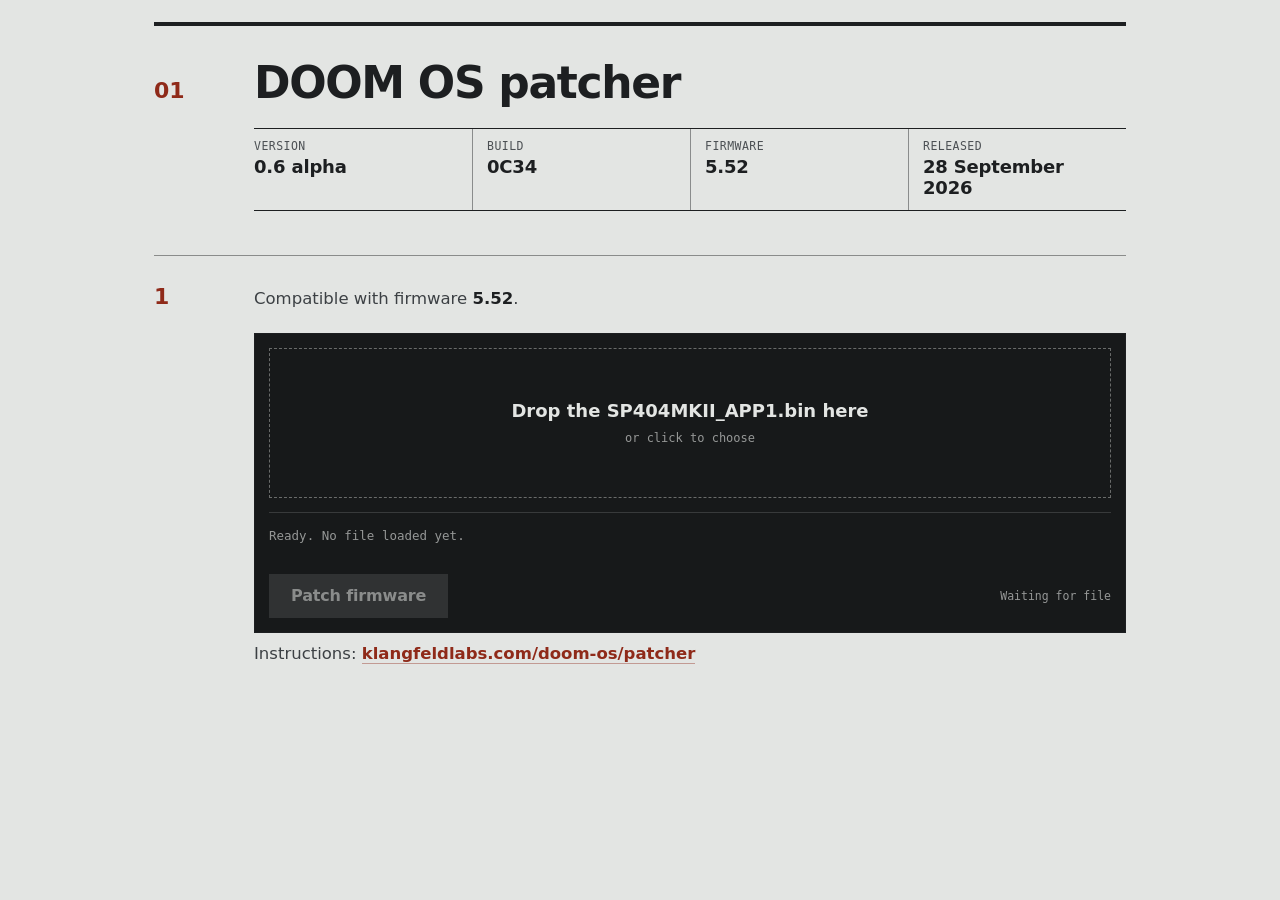
==== index.html @ a774121a "DOOM OS 0.6-alpha" ====
<!DOCTYPE html>
<html lang="en">
<head>
<meta charset="utf-8">
<meta name="viewport" content="width=device-width, initial-scale=1">
<title>DOOM OS patcher</title>
<meta name="description" content="Patches the official Roland SP-404MK2 firmware with DOOM OS, in your browser. Nothing is uploaded.">
<style>

:root {
  --paper: #e3e5e3;
  --ink: #1d1f21;
  --text: #3c4044;
  --quiet: #4c5054;
  --accent: #a8331f;
  --accent-text: #8f2a19;
  --box: #d5d8d6;
  --panel: #17191a;
  --panel-ink: #e3e5e3;
  --panel-dim: rgba(227, 229, 227, 0.62);
  --panel-line: rgba(227, 229, 227, 0.16);
  --ok: #9fd3a8;
  --bad: #ff8a73;
  --hot: #d9482e;
  --rule: rgba(29, 31, 33, 0.45);
  --mono: 'IBM Plex Mono', ui-monospace, SFMono-Regular, Menlo, monospace;
}
* { box-sizing: border-box; }
html, body { margin: 0; background: var(--paper); }
body {
  color: var(--ink);
  font-family: Barlow, system-ui, -apple-system, 'Segoe UI', sans-serif;
  -webkit-font-smoothing: antialiased;
  text-wrap: pretty;
}
a { color: var(--ink); text-decoration: none; }
a:hover { color: var(--accent); }
::selection { background: rgba(168, 51, 31, 0.2); }
button { font: inherit; }
strong, b { font-weight: 700; color: var(--ink); }

.wrap { margin: 0 auto; max-width: 1060px; padding: 0 44px 56px; }

header.site { padding-top: 32px; display: flex; align-items: center; gap: 16px; }
.kf {
  width: 44px; height: 44px; flex: none; background: var(--accent); color: #fff;
  display: grid; place-items: center; font-size: 19px; font-weight: 700; letter-spacing: -0.02em;
}
.kf:hover { color: #fff; }
.brand { margin: 0; font-size: 16px; font-weight: 700; letter-spacing: -0.01em; }
.tagline { margin: 1px 0 0; font-size: 14px; font-weight: 500; color: var(--quiet); }

.row {
  display: grid; grid-template-columns: 72px minmax(0, 1fr) 180px; column-gap: 28px;
}
.row > .n { grid-column: 1; align-self: baseline; font-size: 22px; font-weight: 700; color: var(--accent-text); }
.row > .body { grid-column: 2 / 4; align-self: baseline; }

.title { margin-top: 22px; border-top: 4px solid var(--ink); padding-top: 34px; }
h1 { margin: 0; font-size: 44px; font-weight: 700; letter-spacing: -0.03em; line-height: 1.05; }
.lede { margin: 14px 0 0; font-size: 17.5px; line-height: 1.6; color: var(--text); }
.facts {
  margin: 22px 0 0; display: grid; grid-template-columns: repeat(4, minmax(0, 1fr));
  border-top: 1px solid var(--ink); border-bottom: 1px solid var(--ink);
}
.facts > div { padding: 10px 14px 12px 0; }
.facts > div + div { padding-left: 14px; border-left: 1px solid var(--rule); }
.facts dt {
  font-family: var(--mono); font-size: 11.5px; letter-spacing: 0.04em; text-transform: uppercase;
  color: var(--quiet);
}
.facts dd { margin: 3px 0 0; font-size: 18px; font-weight: 700; letter-spacing: -0.01em; }

main { margin-top: 44px; }
article.row { padding: 22px 0 36px; border-top: 1px solid var(--rule); }
h2 { margin: 0; font-size: 26px; font-weight: 700; letter-spacing: -0.02em; line-height: 1.2; }
p.t { margin: 8px 0 0; font-size: 16.5px; line-height: 1.6; color: var(--text); }
p.t + p.t { margin-top: 12px; }
ol.steps {
  margin: 16px 0 0; padding-left: 22px; display: flex; flex-direction: column; gap: 8px;
  font-size: 16px; line-height: 1.6; color: var(--text);
}
a.inline { color: var(--accent-text); font-weight: 600; border-bottom: 1px solid rgba(143, 42, 25, 0.4); }
.tip { margin: 16px 0 4px; padding: 12px 16px 13px; border-left: 3px solid var(--accent); background: var(--box); }
.tip .label {
  display: block; margin-bottom: 3px; font-family: var(--mono); font-size: 11.5px;
  letter-spacing: 0.04em; text-transform: uppercase; color: var(--accent-text);
}
.tip p { margin: 0; font-size: 16px; line-height: 1.6; color: var(--text); }

.linkbox {
  margin-top: 18px; display: flex; align-items: center; gap: 16px; padding: 14px 16px;
  border: 1px solid var(--ink); background: var(--box);
}
.linkbox .url { min-width: 0; overflow-wrap: anywhere; font-family: var(--mono); font-size: 13px; }
.linkbox .go { margin-left: auto; flex: none; font-weight: 600; color: var(--accent-text); }

/* the patcher */
.panel { margin-top: 20px; background: var(--panel); color: var(--panel-ink); border: 1px solid var(--ink); }
.drop {
  margin: 14px; min-height: 150px; padding: 24px; cursor: pointer; text-align: center;
  display: flex; flex-direction: column; align-items: center; justify-content: center; gap: 10px;
  border: 1.5px dashed rgba(227, 229, 227, 0.4);
}
.drop:focus-visible { outline: 2px solid var(--hot); outline-offset: 2px; }
.drop.over { border-color: var(--hot); background: rgba(217, 72, 46, 0.12); }
.drop.bad { border-color: var(--bad); }
.drop .big { margin: 0; font-size: 18px; font-weight: 600; overflow-wrap: anywhere; }
.drop .big.file { font-family: var(--mono); font-size: 14px; font-weight: 400; }
.drop .small { margin: 0; font-family: var(--mono); font-size: 12px; color: var(--panel-dim); }
.status {
  margin: 0 14px; padding: 12px 0; border-top: 1px solid var(--panel-line);
  font-family: var(--mono); font-size: 12.5px; line-height: 1.75; min-height: 48px; color: var(--panel-dim);
}
.status.ok { color: var(--ok); }
.status.bad { color: var(--bad); }
.actions { padding: 14px; display: flex; flex-wrap: wrap; align-items: center; gap: 12px; }
.btn {
  height: 44px; padding: 0 22px; border: 0; display: inline-flex; align-items: center; gap: 10px;
  font-size: 16px; font-weight: 700; letter-spacing: -0.01em;
  background: var(--accent); color: #fff; cursor: pointer;
}
.btn:hover { color: #fff; }
.btn:disabled { background: rgba(227, 229, 227, 0.12); color: rgba(227, 229, 227, 0.5); cursor: not-allowed; }
.btn.ghost {
  padding: 0 16px; border: 1px solid rgba(227, 229, 227, 0.35); background: transparent;
  color: var(--panel-ink); font-family: var(--mono); font-size: 12px; font-weight: 400;
}
.state { margin-left: auto; font-family: var(--mono); font-size: 11.5px; color: var(--panel-dim); }
[hidden] { display: none !important; }

footer.site {
  margin-top: 56px; border-top: 4px solid var(--ink); padding-top: 16px;
  display: flex; flex-wrap: wrap; justify-content: space-between; align-items: baseline; gap: 20px;
  font-size: 14px; font-weight: 500; color: var(--quiet);
}
footer.site p { margin: 0; }
footer.site nav { display: flex; flex-wrap: wrap; gap: 22px; font-weight: 600; }
footer.site .star { color: var(--accent-text); }
footer.site .note { flex-basis: 100%; font-size: 13px; }

@media (max-width: 720px) {
  .wrap { padding: 0 20px 44px; }
  .row { grid-template-columns: 34px minmax(0, 1fr); column-gap: 14px; }
  .row > .body { grid-column: 2; }
  h1 { font-size: 32px; }
  h2 { font-size: 22px; }
  .state { margin-left: 0; flex-basis: 100%; }
  .facts { grid-template-columns: repeat(2, minmax(0, 1fr)); }
  .facts > div:nth-child(3) { padding-left: 0; border-left: 0; }
  .facts > div:nth-child(n+3) { border-top: 1px solid var(--rule); }
}
</style>
</head>
<body>
<div class="wrap">
  <section class="row title">
    <span class="n">01</span>
    <div class="body">
      <h1>DOOM OS patcher</h1>
      <dl class="facts">
        <div><dt>Version</dt><dd data-doomos="version"></dd></div>
        <div><dt>Build</dt><dd data-doomos="build"></dd></div>
        <div><dt>Firmware</dt><dd data-doomos="firmware"></dd></div>
        <div><dt>Released</dt><dd data-doomos="released"></dd></div>
      </dl>
    </div>
  </section>
  <main>
    <article class="row">
      <span class="n">1</span>
      <div class="body">
        <p class="t">Compatible with firmware <strong data-doomos="firmware-list"></strong>.</p>
        <div id="doomos-patcher"></div>
        <p class="t">Instructions: <a class="inline" href="https://klangfeldlabs.com/doom-os/patcher">klangfeldlabs.com/doom-os/patcher</a></p>
      </div>
    </article>
  </main>
</div>
<script src="doomos-patcher.js"></script>
</body>
</html>
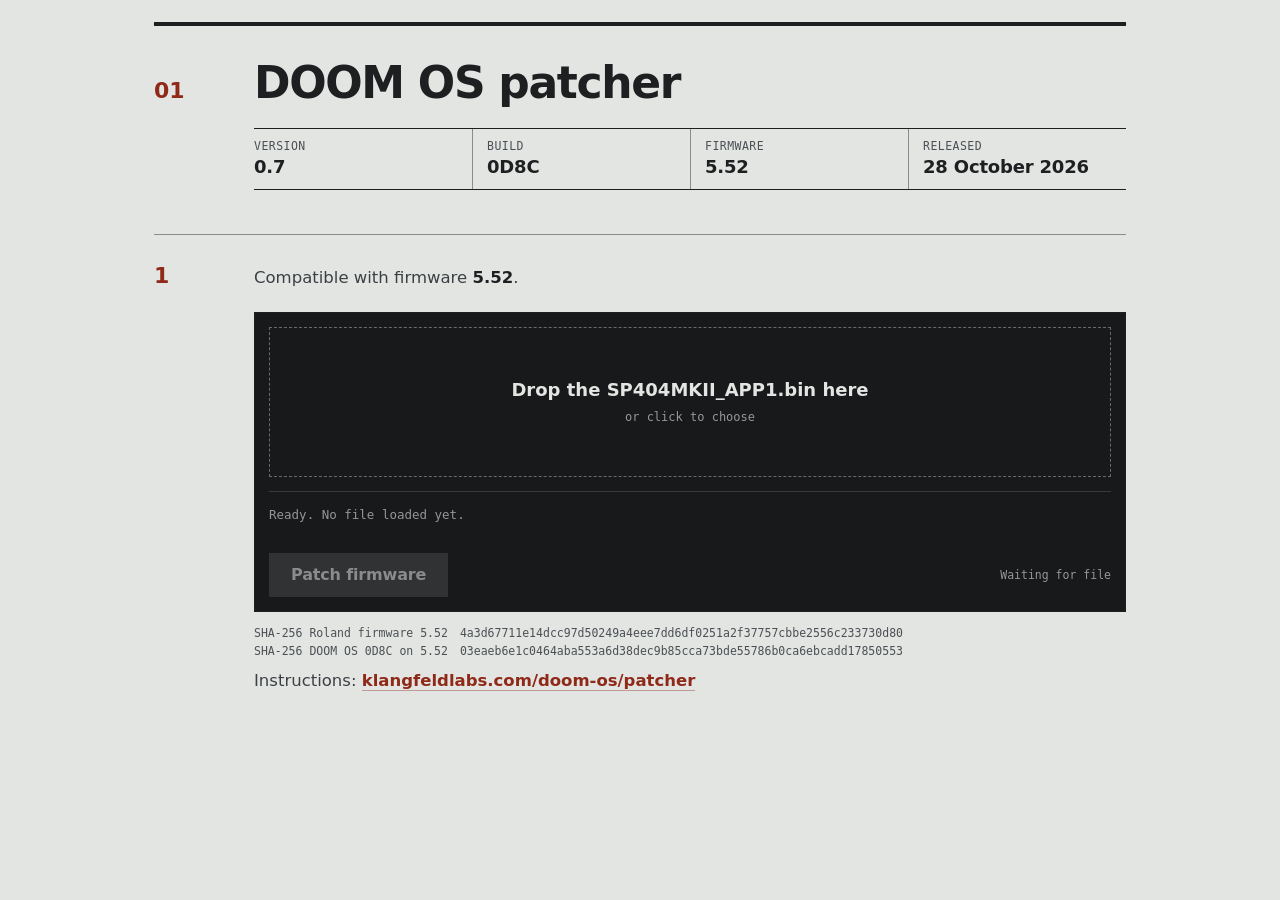
==== commit 0ceb7610: "DOOM OS 0.7, build 0D8C" ====
--- a/index.html
+++ b/index.html
@@ -114,6 +114,21 @@
 }
 .status.ok { color: var(--ok); }
 .status.bad { color: var(--bad); }
+.hashes { margin: 0; padding: 2px 14px 14px; border-bottom: 1px solid var(--panel-line); }
+.hashes > div { padding-top: 10px; }
+.hashes dt { font-size: 13px; font-weight: 600; color: var(--ok); }
+.hashes dd { margin: 4px 0 0; display: flex; align-items: baseline; gap: 10px; }
+.hashes code { min-width: 0; font-family: var(--mono); font-size: 12px; color: var(--panel-ink); overflow-wrap: anywhere; }
+.hashes .copy {
+  flex: none; padding: 2px 8px; border: 1px solid var(--panel-line); background: none;
+  color: var(--panel-dim); font-family: var(--mono); font-size: 11px; cursor: pointer;
+}
+.hashes .copy:hover { color: var(--panel-ink); }
+.sums { margin: 12px 0 0; font-family: var(--mono); font-size: 11.5px; line-height: 1.6; color: var(--quiet); }
+.sums > div { display: flex; flex-wrap: wrap; column-gap: 12px; }
+.sums dt { flex: none; }
+.sums dd { margin: 0; min-width: 0; overflow-wrap: anywhere; }
+.sums code { font-family: inherit; }
 .actions { padding: 14px; display: flex; flex-wrap: wrap; align-items: center; gap: 12px; }
 .btn {
   height: 44px; padding: 0 22px; border: 0; display: inline-flex; align-items: center; gap: 10px;
@@ -172,6 +187,7 @@
       <div class="body">
         <p class="t">Compatible with firmware <strong data-doomos="firmware-list"></strong>.</p>
         <div id="doomos-patcher"></div>
+        <dl class="sums" data-doomos="checksums"></dl>
         <p class="t">Instructions: <a class="inline" href="https://klangfeldlabs.com/doom-os/patcher">klangfeldlabs.com/doom-os/patcher</a></p>
       </div>
     </article>
